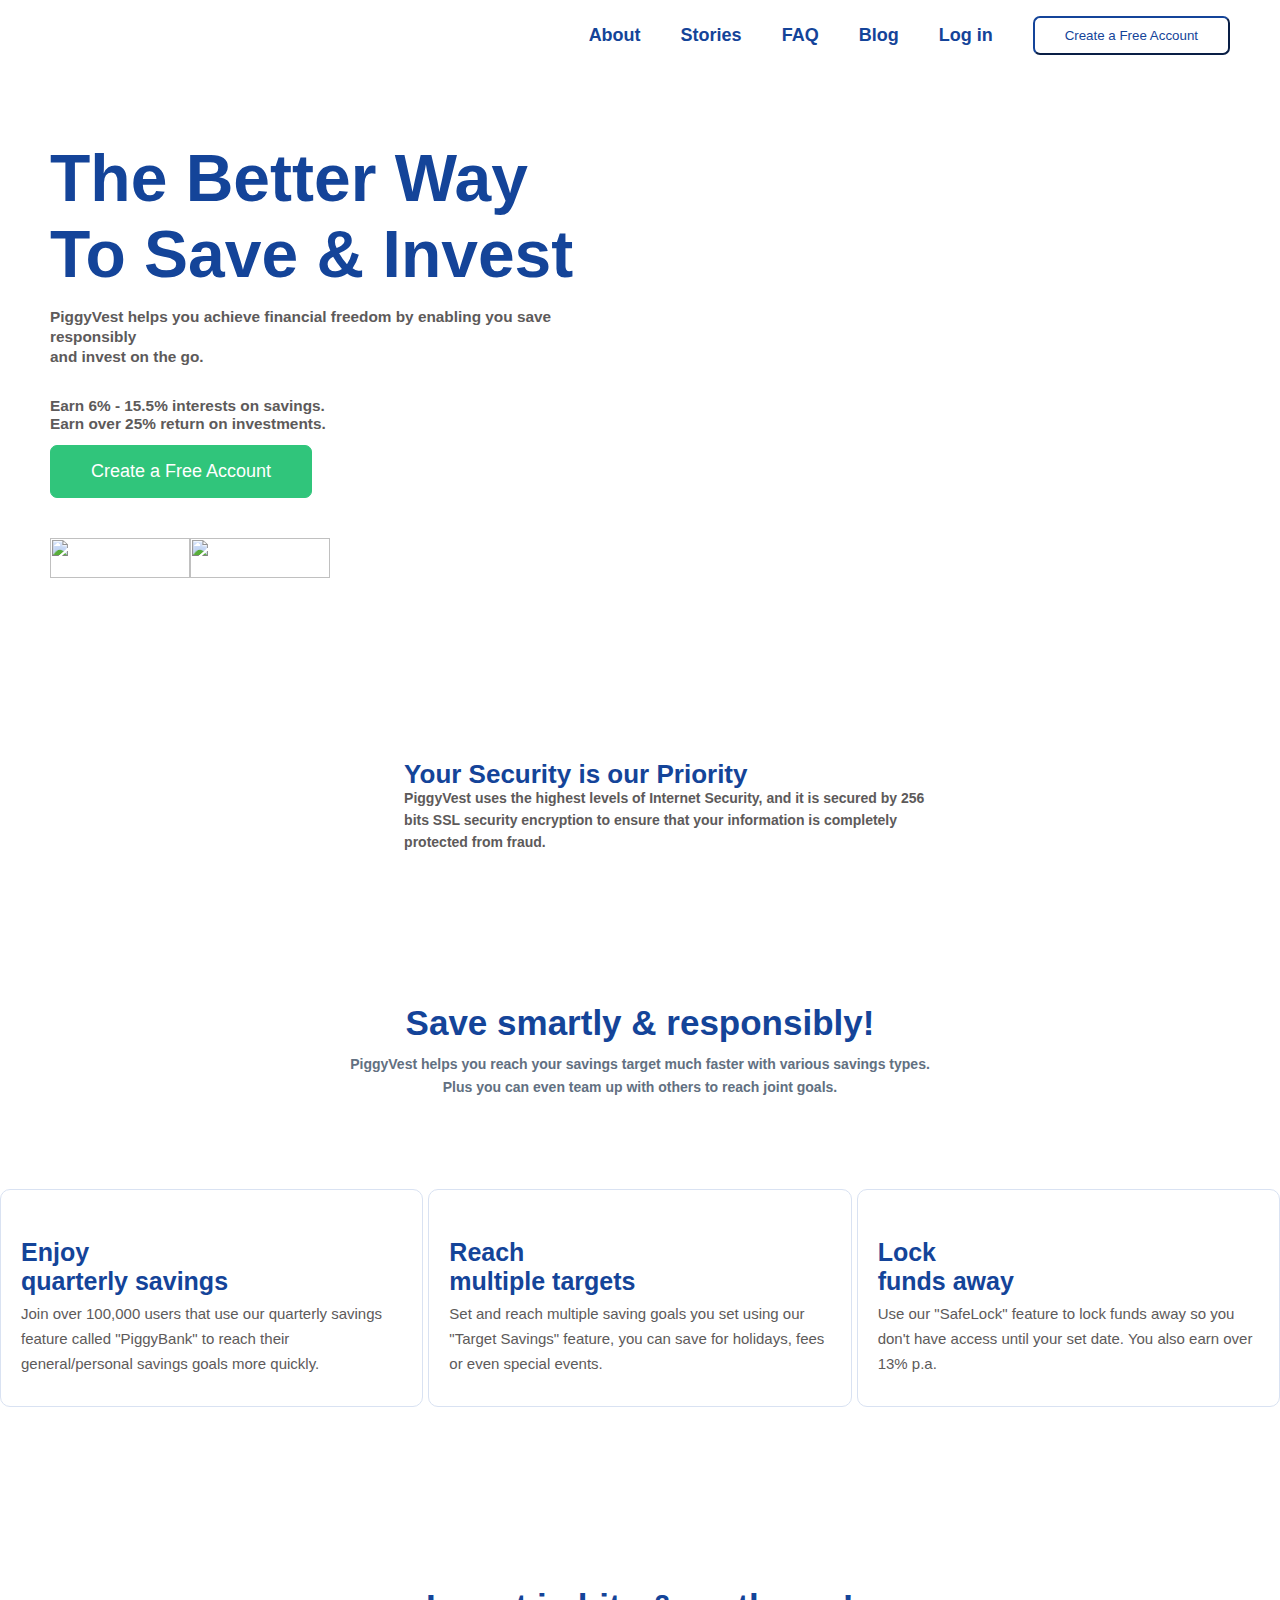
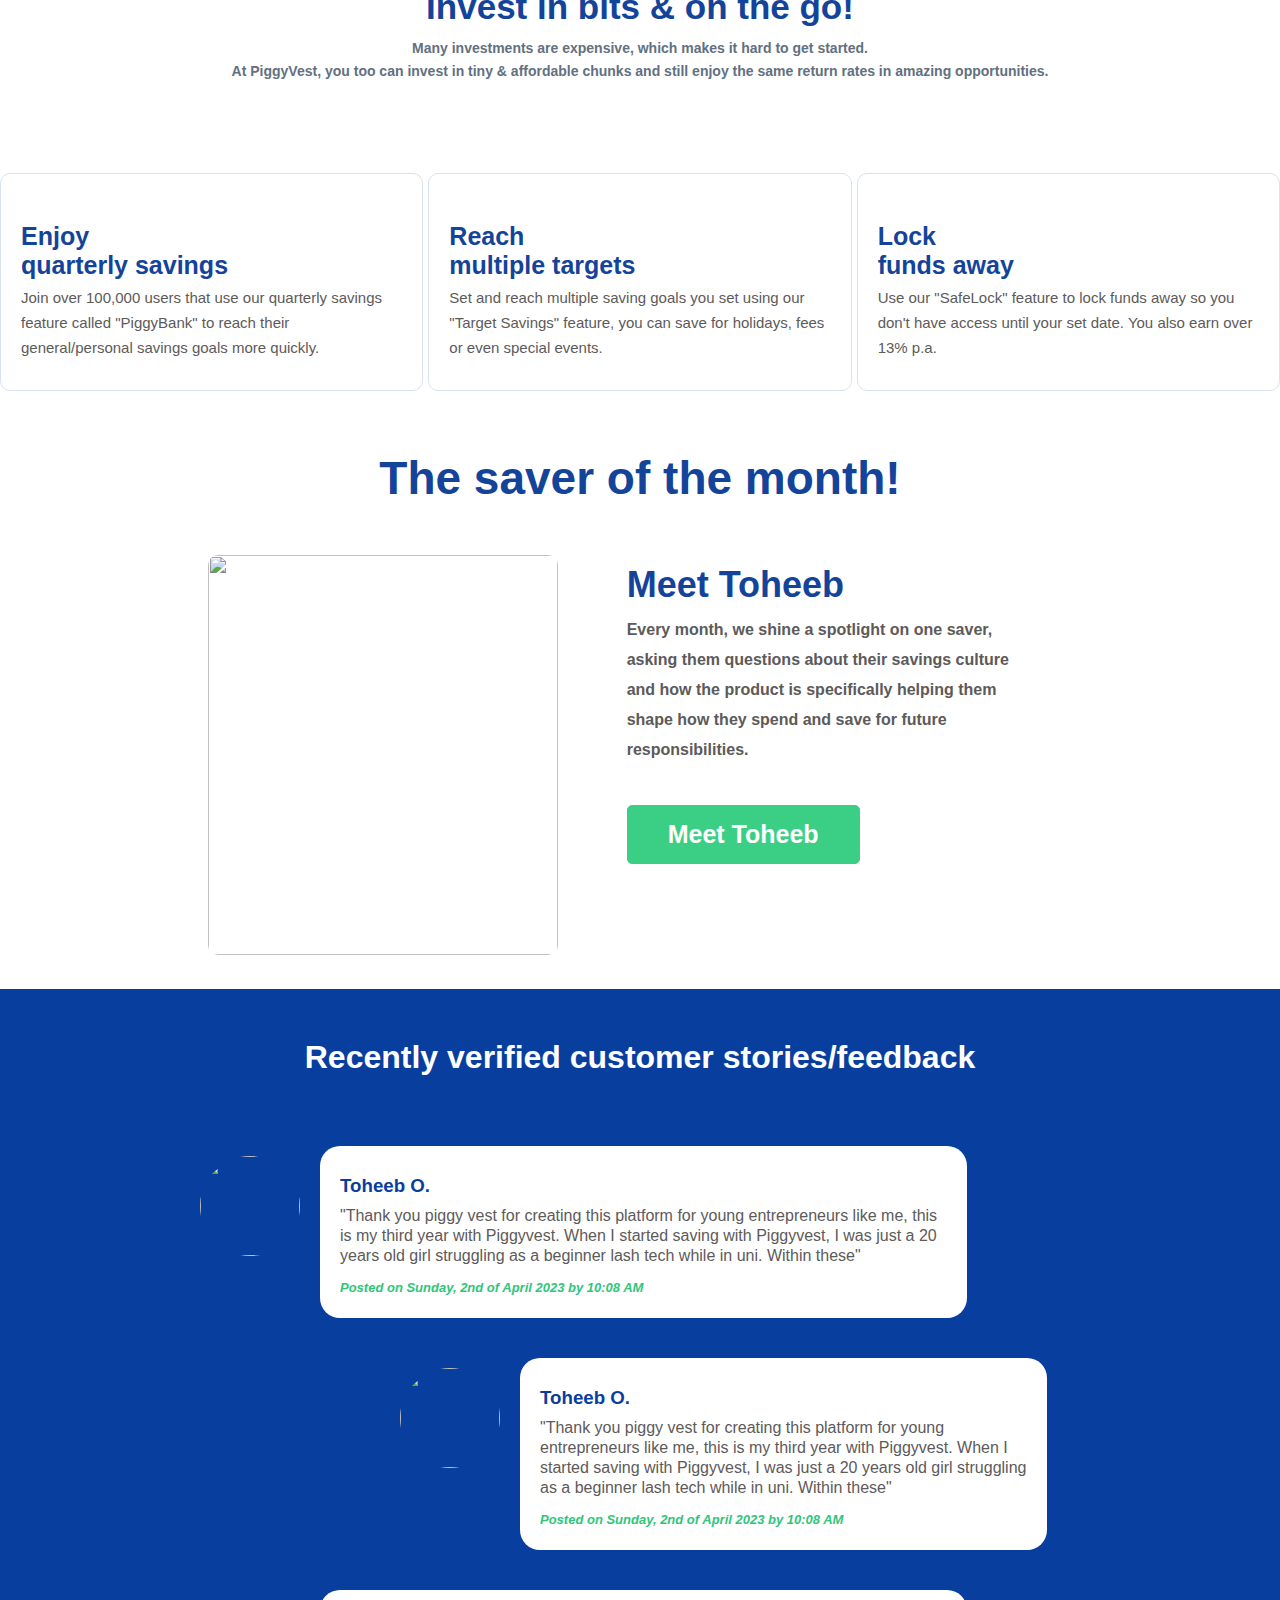
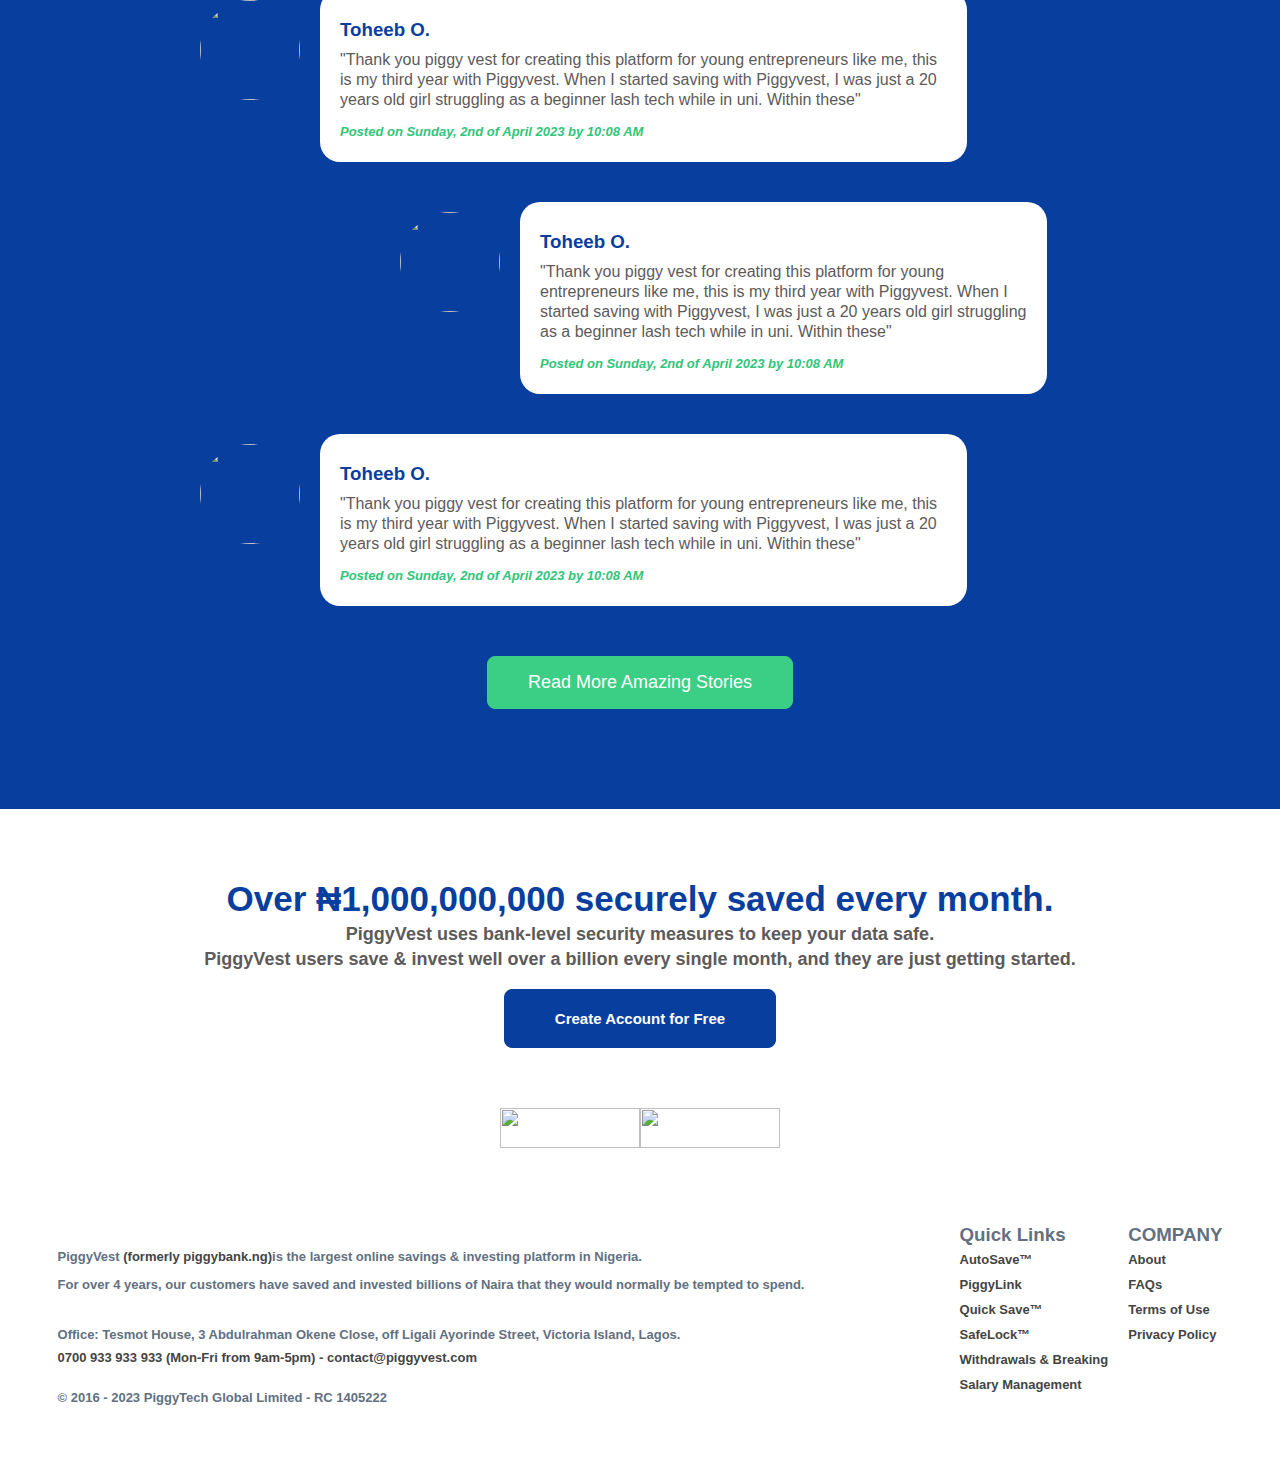
==== index.html @ dbc9cb8a "update" ====
<!DOCTYPE html>
<html lang="en">
<head>
    <meta charset="UTF-8">
    <meta http-equiv="X-UA-Compatible" content="IE=edge">
    <meta name="viewport" content="width=device-width, initial-scale=1.0">
    <link href="https://fonts.googleapis.com/css?family=Varela+Round|Muli:200,400,800|Poppins|Lato|Playfair+Display" rel="stylesheet">
    <link rel="stylesheet" href="./style.css">
    <title>piggyvest</title>
</head>
<body>
    <header>
        <nav class="nav-bar">
            <div class="logo">
            <img src="./img/piggy-png_1_.png" alt="">
        </div>
        <ul class="links">
            <li class="li"><a href="#">About</a></li>
            <li class="li"><a href="#">Stories</a></li>
            <li class="li"><a href="#">FAQ</a></li>
            <li class="li"><a href="#">Blog</a></li>
            <li class="li"><a href="login.html">Log in</a></li>
            <li class="li-b" class="li"><a href="create.html"><button class="btn">Create a Free Account</button></a></li>
            <li class="li-s"><a href="/create.html">Create a Free Account</a></li>
        </ul>
            <div class="hamburger">
                <span class="bar"></span>
                <span class="bar"></span>
                <span class="bar"></span>
            </div>
        </nav>
    </header>

<main>

    <section id="intro">
        <div class="intro-container">
            <div class="intro-content">
                <div class="title">
                    <h1>The Better Way</h1>
                    <h1>To Save & Invest</h1>
                </div>
                <div class="p1">
                    <p>PiggyVest helps you achieve financial freedom by enabling you save responsibly</p>
                    <p>and invest on the go.</p>
                </div>
                <div class="earn">
                    <p>Earn 6% - 15.5% interests on savings.</p>
                    <p>Earn over 25% return on investments.</p>
                </div>
                <button class="create">
                    Create a Free Account
                </button>
        
                <div class="downloads">
                <div class="android">
                    <a href="#"><img class="android" src="./img/iosbadge-101-image.png" alt=""></a>
                </div>
                <div class="ios">
                    <a href="#"><img class="ios" src="./img/google-play-badge.webp" alt=""></a>
                </div>
                </div>
            </div>
            <div class="intro-image">
                <img class="image" src="./img/woman-header-min3.png" alt="">
            </div>
        </div>

    </section>

    <section id="sec">
        <div class="shield">
            <div class="shield-img">
                <img class="shield-img" src="./img/security-login-400-min.png" alt="">
            </div>
            <div class="text">
                <h1>Your Security is our Priority</h1>
                <p>PiggyVest uses the highest levels of Internet Security, and it is secured by 256 bits SSL security encryption to ensure that your information is completely protected from fraud.</p>
            </div>
        </div>

        
        <div class="sec-text">
            <h1>Save smartly & responsibly!</h1>
            
            <p>PiggyVest helps you reach your savings target much faster with various savings
            types.
            <br>
            Plus you can even team up with others to reach joint goals.</p>
        </div>
    </section>

    <section id="cards">
        <div class="card-1">
        <div class="img1">
        <img class="img-1" src="./img/New-homepage-1.png" alt="">
       </div>
       <div class="ex">
        <h1>Enjoy</h1>
        <h1>quarterly savings</h1>
        <p>Join over 100,000 users that use our quarterly savings feature called "PiggyBank" to reach their general/personal savings goals more quickly.</p>
       </div>
      </div>
      
        <div class="card-1"  id="card2">
        <div class="img1">
        <img class="img-1" src="./img/New-homepage-2.png" alt="">
       </div>
       <div class="ex">
        <h1>Reach</h1>
        <h1>multiple targets</h1>
        <p>Set and reach multiple saving goals you set using our "Target Savings" feature, you can save for holidays, fees or even special events.</p>
       </div>
      </div>
        <div class="card-1">
        <div class="img1">
        <img class="img-1" src="./img/New-homepage-3.png" alt="">
       </div>
       <div class="ex">
        <h1>Lock</h1>
        <h1>funds away</h1>
        <p>Use our "SafeLock" feature to lock funds away so you don't have access until your set date. You also earn over 13% p.a.</p>
       </div>
      </div>
    </section>

    <div id="sec" class="sec">
    <div class="sec-text">
        <h1>Invest in bits & on the go!</h1>
        <!-- <br> -->
        <p>Many investments are expensive, which makes it hard to get started.
            <br>
        At PiggyVest, you too can invest in tiny & affordable chunks and still enjoy the same return rates in amazing opportunities.
        </p>
    </div>
    </div>

    <section id="cards">
        <div class="card-1">
        <div class="img1">
        <img class="img-1" src="./img/New-homepage-4.png" alt="">
       </div>
       <div class="ex">
        <h1>Enjoy</h1>
        <h1>quarterly savings</h1>
        <p>Join over 100,000 users that use our quarterly savings feature called "PiggyBank" to reach their general/personal savings goals more quickly.</p>
       </div>
      </div>
        <div class="card-1" id="card2">
        <div class="img1">
        <img class="img-1" src="./img/New-homepage-5.png" alt="">
       </div>
       <div class="ex">
        <h1>Reach</h1>
        <h1>multiple targets</h1>
        <p>Set and reach multiple saving goals you set using our "Target Savings" feature, you can save for holidays, fees or even special events.</p>
       </div>
      </div>
        <div class="card-1">
        <div class="img1">
        <img class="img-1" src="./img/New-homepage-6.png" alt="">
       </div>
       <div class="ex">
        <h1>Lock</h1>
        <h1>funds away</h1>
        <p>Use our "SafeLock" feature to lock funds away so you don't have access until your set date. You also earn over 13% p.a.</p>
       </div>
      </div>
    </section>

    <section class="saver">
        <h1>The saver of the month!</h1>

        <div class="save-flex">
        <div class="save-img">
            <img class="save" src="./img/advert 2 bw.jpg" alt="">
        </div>

        <div class="save-text">
            
            <h1 class="name">Meet Toheeb</h1>
            <p>Every month, we shine a spotlight on one saver, asking them questions about their savings culture and how the product is specifically helping them shape how they spend and save for future responsibilities.</p>
            <button class="meet" type="button">Meet Toheeb</button>
        </div>
    </div>
    </section>

    <section class="blue">
        <h1>Recently verified customer stories/feedback</h1>

        <div class="rec" id="rec1">
            <div class="s-img">
                <img class="t-img" src="./img/advert 2 bw.jpg" alt="">
            </div>
            <div class="plac">
                <h3>Toheeb O.</h3>
                <p>"Thank you piggy vest for creating this platform for young entrepreneurs like me, this is my third year with Piggyvest. When I started saving with Piggyvest, I was just a 20 years old girl struggling as a beginner lash tech while in uni. Within these"</p>
                <h6>Posted on Sunday, 2nd of April 2023 by 10:08 AM</h6>
            </div>
        </div>
        <div class="rec" id="rec2">
            <div class="s-img">
                <img class="t-img" src="./img/advert 2 bw.jpg" alt="">
            </div>
            <div class="plac">
                <h3>Toheeb O.</h3>
                <p>"Thank you piggy vest for creating this platform for young entrepreneurs like me, this is my third year with Piggyvest. When I started saving with Piggyvest, I was just a 20 years old girl struggling as a beginner lash tech while in uni. Within these"</p>
                <h6>Posted on Sunday, 2nd of April 2023 by 10:08 AM</h6>
            </div>
        </div>
        <div class="rec" id="rec3">
            <div class="s-img">
                <img class="t-img" src="./img/advert 2 bw.jpg" alt="">
            </div>
            <div class="plac">
                <h3>Toheeb O.</h3>
                <p>"Thank you piggy vest for creating this platform for young entrepreneurs like me, this is my third year with Piggyvest. When I started saving with Piggyvest, I was just a 20 years old girl struggling as a beginner lash tech while in uni. Within these"</p>
                <h6>Posted on Sunday, 2nd of April 2023 by 10:08 AM</h6>
            </div>
        </div>
        <div class="rec" id="rec4">
            <div class="s-img">
                <img class="t-img" src="./img/advert 2 bw.jpg" alt="">
            </div>
            <div class="plac">
                <h3>Toheeb O.</h3>
                <p>"Thank you piggy vest for creating this platform for young entrepreneurs like me, this is my third year with Piggyvest. When I started saving with Piggyvest, I was just a 20 years old girl struggling as a beginner lash tech while in uni. Within these"</p>
                <h6>Posted on Sunday, 2nd of April 2023 by 10:08 AM</h6>
            </div>
        </div>
        <div class="rec" id="rec5">
            <div class="s-img">
                <img class="t-img" src="./img/advert 2 bw.jpg" alt="">
            </div>
            <div class="plac">
                <h3>Toheeb O.</h3>
                <p>"Thank you piggy vest for creating this platform for young entrepreneurs like me, this is my third year with Piggyvest. When I started saving with Piggyvest, I was just a 20 years old girl struggling as a beginner lash tech while in uni. Within these"</p>
                <h6>Posted on Sunday, 2nd of April 2023 by 10:08 AM</h6>
            </div>
        </div>
        <div class="but">
        <button class="read">Read More Amazing Stories</button>
    </div>
    </section>

    <div class="und">
        <div class="headie">
            <h1>Over ₦1,000,000,000 securely saved every month.</h1>
        </div>
        <div class="p2">
            <p class="top">PiggyVest uses bank-level security measures to keep your data safe.</p>
            <p class="down">PiggyVest users save & invest well over a billion every single month, and they are just getting started.</p>
        </div>
        <button class="create2">
            Create Account for Free 
        </button>

        <div class="downloads">
        <div class="android">
            <a href="#"><img class="android" src="./img/iosbadge-101-image.png" alt=""></a>
        </div>
        <div class="ios">
            <a href="#"><img class="ios" src="./img/google-play-badge.webp" alt=""></a>
        </div>
        </div>
    </div>


    <div class="main-footer">

    <section class="footer1">
        <div class="foot-link1">
            <div class="leftie">
                <h3>COMPANY</h3>
                <li>About</li>
                <li>FAQs</li>
                <li>Terms of Use</li>
                <li>Privacy Policy</li>
            </div>
            <div class="footie-icons">
                <img src="./img/social-media-icon-FB-80-min.png" alt="">
                <img src="./img/social-media-icon-TWT-80-min.png" alt="">
                <img src="./img/social-media-icon-instagram-80-min.png" alt="">
            </div>
        </div>
        <div class="foot-link2">
            <div class="rightie">
                <h3>Quick Links</h3>
                <li>AutoSave™</li>
                <li>PiggyLink</li>
                <li>Quick Save™</li>
                <li>SafeLock™</li>
                <li>Withdrawals & Breaking</li>
                <li>Salary Management</li>
            </div>
        </div>
    </section>
    
    <section class="footer2">
        <img src="./img/piggy-png_1_.png" alt="">

        <div class="body-text">
            <p class="span">PiggyVest <span>(formerly piggybank.ng)</span>is the largest online savings & investing platform in Nigeria.</p>
            <p class="about">For over 4 years, our customers have saved and invested billions of Naira that they would normally be tempted to spend.
            </p>
            <div class="office">
                <p>Office: Tesmot House, 3 Abdulrahman Okene Close, off Ligali Ayorinde Street, Victoria Island, Lagos.</p>
                <p class="contact">0700 933 933 933 (Mon-Fri from 9am-5pm) - contact@piggyvest.com</p>
            </div>

            <p>© 2016 - 2023 PiggyTech Global Limited - RC 1405222</p>
        </div>
    </section>

    </div>
</main>



    <script src="./app.js"></script>
    <script src="./icon.js"></script>
</body>
</html>
---- style.css ----
*{
    padding: 0;
    margin: 0;
    box-sizing: border-box;
}
.nav-bar{
    position: fixed;
    width: 100%;
    min-height: 70px;
    display: flex;
    justify-content: space-between;
    align-items: center;
    padding: 0 50px;
    background-color: white;
    z-index: 1;
    /* border: 1px solid black; */
}
.logo img{
    width: 200px;
    /* margin-left: 20px; */
}
.bar{
    position: relative;
    top: 20px;
    right: 20px;
    font-size: 30px;
}
.links{
    list-style: none;
    display: flex;
    justify-content: space-between;
    align-items: center;
    gap: 40px;
}
a{
    text-decoration: none;
    color: #144499;
}

.hamburger{
    display: none;
    cursor: pointer;
}
.bar{
    display: block;
    width: 25px;
    height: 3px;
    margin: 5px auto;
    /* -webkit-transition: all 0.2s ease-in-out; */
    transition: all 0.2s ease-in-out;
    background-color: #144499;
}
.bar.active{
    background-color: white;
}
.li-s{
    display: none;
}
.btn{
    padding: 10px 30px;
    background-color: white;
    color: #144499;
    border-radius: 7px;
    border-color: #144499;
}
.btn:hover{
    background-color: #144499;
    color: white;
    transition: 0.5s ease-in;
    cursor: pointer;
}
html{
    position: absolute;
    padding: 0;
    margin: 0;
    /* white-space: normal; */
    /* width: fit-content; */
    /* overflow-x: hidden; */
}
body{

    /* font-family: 'poppins',sans-serif; */
    font-family: 'CircularStd', sans-serif;
} 

.intro-container{
    display: grid;
    grid-template-columns: repeat(2, 1fr);
    padding: 0 20px;
}
.intro-container .intro-content{
    /* border: 1px solid red; */
    display: flex;
    justify-content: center;
    flex-direction: column;
    /* align-items: center; */
    padding: 0px 30px;

}
.intro-content .create{
    align-self: flex-start;
}
.downloads{
    align-self: flex-start;
}
.intro-image{
    display: none;
}
main{
    position: relative;
    top: 40px;
    /* border: 1px solid #144499 ; */
    padding-top: 100px;
    /* width: 100%; */
}
#under{
    text-align: center;
    position: relative;
}
.left{
    position: sticky;
    top: 300px;
    border: 1px solid red;
}
.title{
    font-size: 1.3rem;
    color: #144499;
    font-weight: bold;
    /* line-height: 50px; */
}
.p1{
    font-size: 14px;
    color: #5d5a5a;
    font-weight: 600;
    margin-top: 15px;
    line-height: 20px !important;
}
.earn{
    margin-top: 30px;
    color: #5d5a5a;
    font-weight: 550;
    font-size: 13px;
}
.intro-container .create{
    margin-top: 12px;
    padding: 15px 40px;
    background-color: #30c57b;
    border: 1px solid #30c57b;
    color: white;
    font-size: 18px;
    border-radius: 7px;
    cursor: pointer;
}
.intro-container .create:hover{
    cursor: pointer;
    background-color: white;
    color: #144499;
    border-color: #144499;
    transition: 0.5s ease-in;
}
.downloads{
    display: flex;
    justify-content: center;
    margin-top: 40px;
}
.android .android{
   height: 40px;
   width: 140px;
}
.ios .ios{
    height: 40px;
    width: 140px;
}
.shield-img{
    width: 100px;
}
.shield{
    display: flex;
    padding: 120px 30px;
    justify-content: space-between;
    gap: 18px;
}
.img{
    display: none;
    visibility: hidden;
}
#sec{
   text-align: center; 
   align-items: center;
   margin-bottom: 30px;
}
.text h1{
    color: #144499;
    font-size: 20px;
    font-weight: bold;
    text-align: left;
}
.text p{
    /* font-size: 15px; */
    /* font-weight: 530; */
    text-align: left;
    color: #5d5a5a;
    /* font-weight: 50; */
    font-size: 12px;
    line-height: 22px;
}
.sec-text p{
    padding: 0 20px;
    line-height: 23px;
    font-size: 12px;
    font-weight: bolder;
    color:#627081;
}
.sec-text h1{
    color: #144499;
}
#cards{
    width: auto;
    height: auto;
    padding: 50px 0;
    display: grid;
    grid-template-columns: repeat(1, 1fr);
    align-items: center;
    /* margin-left: -10px; */
}
.card-1{
    border: 1px solid #d9e2f2;
    border-radius: 10px;
    padding: 30px 20px;
    margin: 10px 0;
}
.img-1{
    width: 400px;
}
.ex h1{
    color: #144499;
    font-size: 25px;
    font-weight: bold;
}
.ex p{
    padding-top: 5px;
    color: #5d5a5a;
    /* font-weight: 600; */
    font-size: 15px;
    /* font-weight: bold; */
    line-height: 25px;
}
.sec{
    padding: 0 20px;
}
.saver{
    text-align: center;
    margin-bottom: 30px;
}
.save-img{
    display: none;
}
.saver h1{
    color: #144499;
    margin-bottom: 50px;
}
.saver .name{
    margin-bottom: 0;
}
.saver p{
    padding: 0 30px;
    color: #5d5a5a;
    font-weight: bold;
}
.saver .meet{
    padding: 14px 40px;
    font-size: 15px;
    font-weight: bold;
    color: white;
    background-color: #3acf85;
    border: 1px solid #3acf85;
    margin-top: 10px;
    border-radius: 5px;
}
.meet:hover{
    cursor: pointer;
    background-color: white;
    color: #144499;
    border: 1px solid #144499;
    transition: 0.5s ease-in;
}
.blue{
    background-color: #083E9E;
    padding-bottom: 50px;
    /* width: 100%; */
}
.blue h1{
    color: white;
    padding: 50px 0;
    text-align: center;
    font-size: 23px;
    font-weight: bolder;
}
.rec{
    display: flex;
    padding: 0 35px;
    gap: 20px;

}
.t-img{
    width: 50px;
    height: 50px;
    border-radius: 50%;
    position: relative;
    top: 30px;
}
.plac{
    background-color: white;
    padding: 20px 20px;
    border-radius: 20px;
    line-height: 20px;
    margin: 20px 0;
}
.plac h3{
    color: #083E9E;
    padding: 10px 0;
}
.plac p{
    margin-bottom: 12px;
    color: #5d5a5a;
}
.plac h6{
    color: #30c57b;
    font-style: italic;
    font-size: 13px;
}
.read{
    padding: 15px 40px;
    background-color: #3acf85;
    color: white;
    font-size: 18px;
    border-radius: 8px;
    border: 1px solid #3acf85;
}
.read:hover{
    cursor: pointer;
    background-color: white;
    color: #144499;
    border: 1px solid #144499;
    transition: 0.5s ease-in;
}
.but{
    text-align: center;
    margin: 30px 0;
    margin-bottom: 50px;
}
.und{
    text-align: center;
    padding: 70px 10px;
}
.und h1{
    font-size: 23px;
    color: #083E9E;
}
.und .p2{
    color: #5d5a5a;
    line-height: 20px;
}
.und .top{
    padding: 5px 14px;
    font-size: 14px;
    font-weight: bolder;
}
.und .down{
    /* font-weight: 500; */
    font-weight: bold;
}
.create2{
    margin: 20px 0;
    padding: 20px 50px;
    background-color: #083E9E;
    color: white;
    border: 1px solid #083E9E;
    border-radius: 8px;
    font-size: 15px;
    font-weight: bolder;
}
.create2:hover{
    background-color: #0f3880;
    cursor: pointer;
}
.footer1{
    display: flex;
    justify-content: space-evenly;
    text-align: center;
    margin-bottom: 30px;
}
.footer1{
    list-style: none;
    color: #444;
    line-height: 25px;
}
.footer1 h3{
    color: #627081;
}
.footer1 li{
    font-size: 12px;
    font-weight: bold;
}
.footer1 li:hover{
    cursor: pointer;
    color: #083E9E;
}
.foot-link1 img{
    width: 30px;
    margin-top: 10px;
    margin-right: 20px;
    justify-content: space-between;
}
.footer2{
    text-align: center;
    padding: 10px 40px;
    color: #627081;
    font-size: 12px;
    font-weight: bold;
    padding-bottom: 60px;
}
.footer2 img{
    width: 140px;
    align-self: center;
}
.footer2 .span{
    line-height: 20px;
    margin-bottom: 8px;
}
.span span{
    color: #444;
}
.about{
    padding-bottom: 30px;
    line-height: 20px;
}
.office{
    line-height: 20px;
}
.contact{
    line-height: 25px;
    color: #444;
    padding-bottom: 20px;
}



@media screen and (min-width: 769px){
    #cards{
        /* width: 50px; */
        /* border: 1px solid black; */
        /* width: fit-content; */
        display: grid;
        grid-template-columns: repeat(3, 1fr);
        /* padding: 0 50px; */
        /* margin-left: -8px; */
        /* padding-left: 100px;
        padding-right: 100px; */
        /* padding: 0 100px; */
        grid-gap: 5px;
    }
    #under{
        display: flex;
        padding-top: -100px;
        /* justify-content: space-between; */
    }
    .intro-image{
        display: block;
        /* margin-left: -1500px; */
        /* margin-top: -40px; */
        /* border: 1px solid green; */
        /* margin-left: -500px; */
        /* padding-left: -50px; */
        /* padding-right: 40px; */
        /* flex-grow: 1; */
        /* width: 100%; */
        /* width: 500px; */
    }
    .left{
        text-align: start;
        padding-left: 50px;
        width: 100%;
        padding-top: 50px;
        margin-right: -300px;
        /* line-height: 0; */
        /* margin-right: 300px; */
    }
    .title{
        font-size: 33px;
        /* line-height: 52px; */
        /* letter-spacing: -2px; */
    }
    .p1{
        font-size: .960rem;
        font-weight: bold;
        /* line-height: -200px; */
    }
    .earn{
        font-size: .960rem;
        font-weight: bold;
    }
    .links{
        font-size: large;
        font-weight: bold;
    }
    .links a:hover{
        color: #30c57b;
        transition: .1s ease-in;
    }
    .li-b{
        font-size: large;
        font-weight: bold;
    }
    .shield{
        padding: 0 340px;
        padding-top: 60px;
        padding-bottom: 150px;
   }
   .shield .text{
        line-height: 25px;
   }
   .text h1{
        font-size: 26px;
   }
   .shield p{
        font-weight: bold;
        font-size: 14px;
   }
    .shield-img{
        margin-top: -5px;
    }
    .sec-text p{
        font-size: 14px;
        margin-top: 10px;
    }
    .sec-text h1{
        font-size: 35px;
    }
    #sec{
        padding-top: 120px;
    }
    .save-flex{
        display: flex;
        /* gap: 10px; */
        padding: 0 100px;
        /* margin-left: 230px; */
        justify-content: space-evenly;
    }
    .save-img{
        display: block;
        width: 50%;
        /* -webkit-animation: slide-bottom 4s ease-in-out 0.2s infinite alternate-reverse both; */
        animation: slide-bottom 3s ease-in-out 0.2s infinite alternate-reverse both;
    }
    .save{
        width: 350px;
        height: 400px;
        border-radius: 10px;
    }
    .save-text{
        width: 50%;
        margin-left: -40px;
        text-align: left;
    }
    .saver .name{
        font-size: 36px;
        line-height: 60px;
    }
    .saver h1{
        font-size: 46px;
    }
    .saver p{
        padding: 0;
        padding-right: 150px;
        line-height: 30px;
    }
    .saver .meet{
        margin-top: 40px;
        font-size: 25px;
    }
    .blue h1{
        font-size: 32px;
    }
    .t-img{
        width: 100px;
        height: 100px;
    }
    .plac{
        width: 60%;
    }
    .rec{
        padding-left: 1px;
        padding-right: 1px;
    }
    #rec1{
        padding-left: 200px;
    }
    #rec2{
        padding-left: 400px;
    }
    #rec3{
        padding-left: 200px;
    }
    #rec4{
        padding-left: 400px;
    }
    #rec5{
        padding-left: 200px;
    }
    .headie h1{
        font-size: 35px;
    }
    .p2 .top{
        font-size: 18px;
    }
    .p2 .down{
        font-size: 18px;
    }
    .main-footer{
        display: flex;
        flex-direction: row-reverse;
        justify-content: space-around;
    }
    .footer1{
        flex-direction: row-reverse;
        text-align: left;
        gap: 20px;
        padding-left: -10px;
    }
    .footer2{
        text-align: left;
        padding-left: 0;
        font-size: 13px;
    }
    .rightie li{
        font-size: 13px;
    }
    .leftie li{
        font-size: 13px;
    }
    /* ----------------------------------------------
 * Generated by Animista on 2023-4-11 12:51:22
 * Licensed under FreeBSD License.
 * See http://animista.net/license for more info. 
 * w: http://animista.net, t: @cssanimista
 * ---------------------------------------------- */

@keyframes slide-bottom{0%{transform:translateY(-30px)}100%{transform:translateY(30px)}}
}


@media(max-width: 768px){
    .nav-bar{
        padding: 0 20px;
        width: 100%;
    }
    .intro-container{
        display: grid;
        grid-template-columns: repeat(1, 1fr);
        text-align: center;
        display: flex;
        justify-content: center;
        align-items: center;
        padding: 0;
    }
    .intro-content .create{
        display: flex;
        justify-content: center;
        align-self: center;
    }
    .downloads{
        display: flex;
        justify-content: center;
        align-self: center;
    }
    .intro-content .p1{
        font-size: 13px;
        font-weight: bold;
    }
.hamburger{
    display: block;
    position: absolute;
    margin-top: -30px;
    top: 30px;
    right: -5px;
}
.hamburger.active .bar:nth-child(2){
    opacity: 0;
}
.hamburger.active .bar:nth-child(1){
    transform: translateY(8px) rotate(45deg);
    background-color: white;
}
.hamburger.active .bar:nth-child(3){
    background-color: white;
    transform: translateY(-8px) rotate(-45deg);
}

.links{
    position: fixed;
    color: black;
    /* margin-left: -40px; */
    top: 0px;
    right: -100%;
    gap: 0;
    flex-direction: column;
    align-items: flex-start;
    background-color: #144499;
    width: 100%;
    height: 100%;
    justify-content: start;
    opacity: .9;
    transition: 0.4s;
}
a{
    color: white;
    font-size: 20px;
}
.li{    
    margin: 10px 0;
    margin-left: 30px;
    margin-top: 40px;
}
.links.active{
    right: 0;
}
.li-b{
    display: none;
}
.li-s{
    display: block;
    padding-top: 25px;
    padding-left: 25px;
}
.blue{
    width: 100%;
}
.blue h1{
    font-size: 20px;
}

}
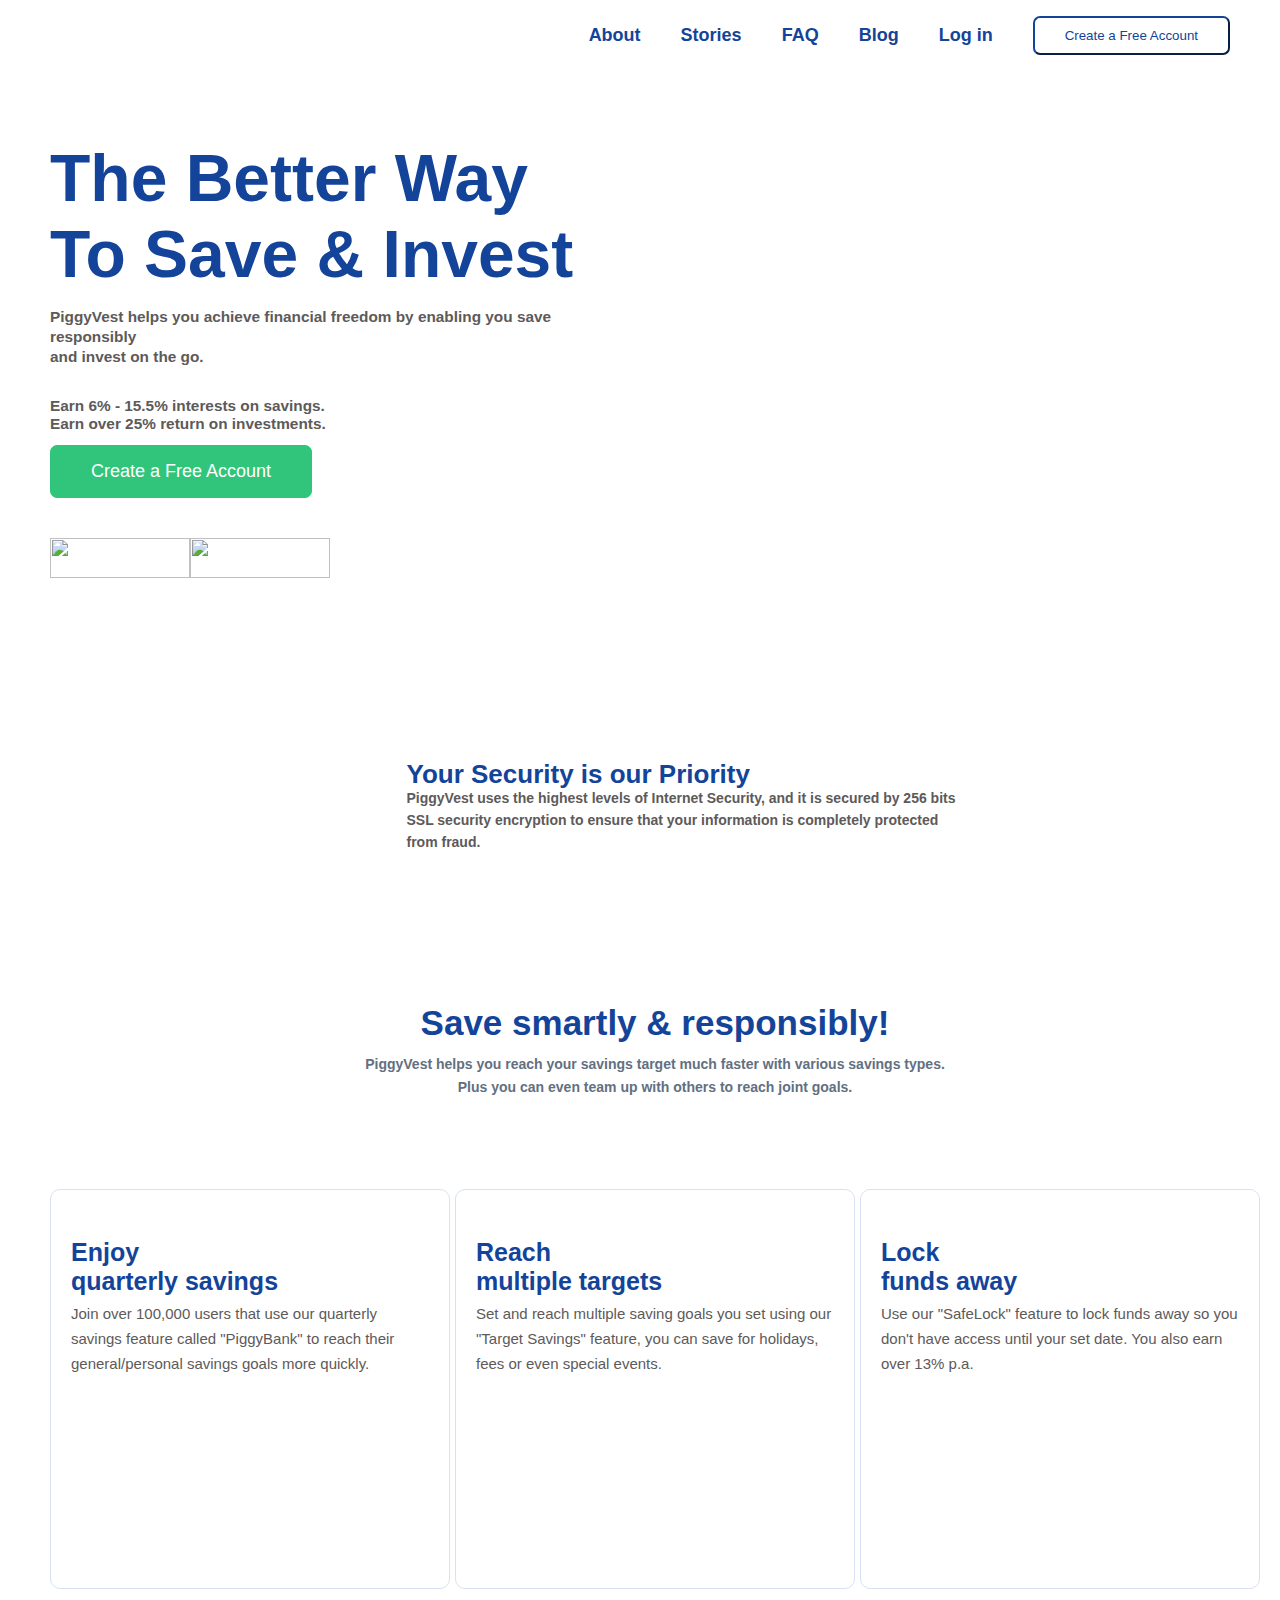
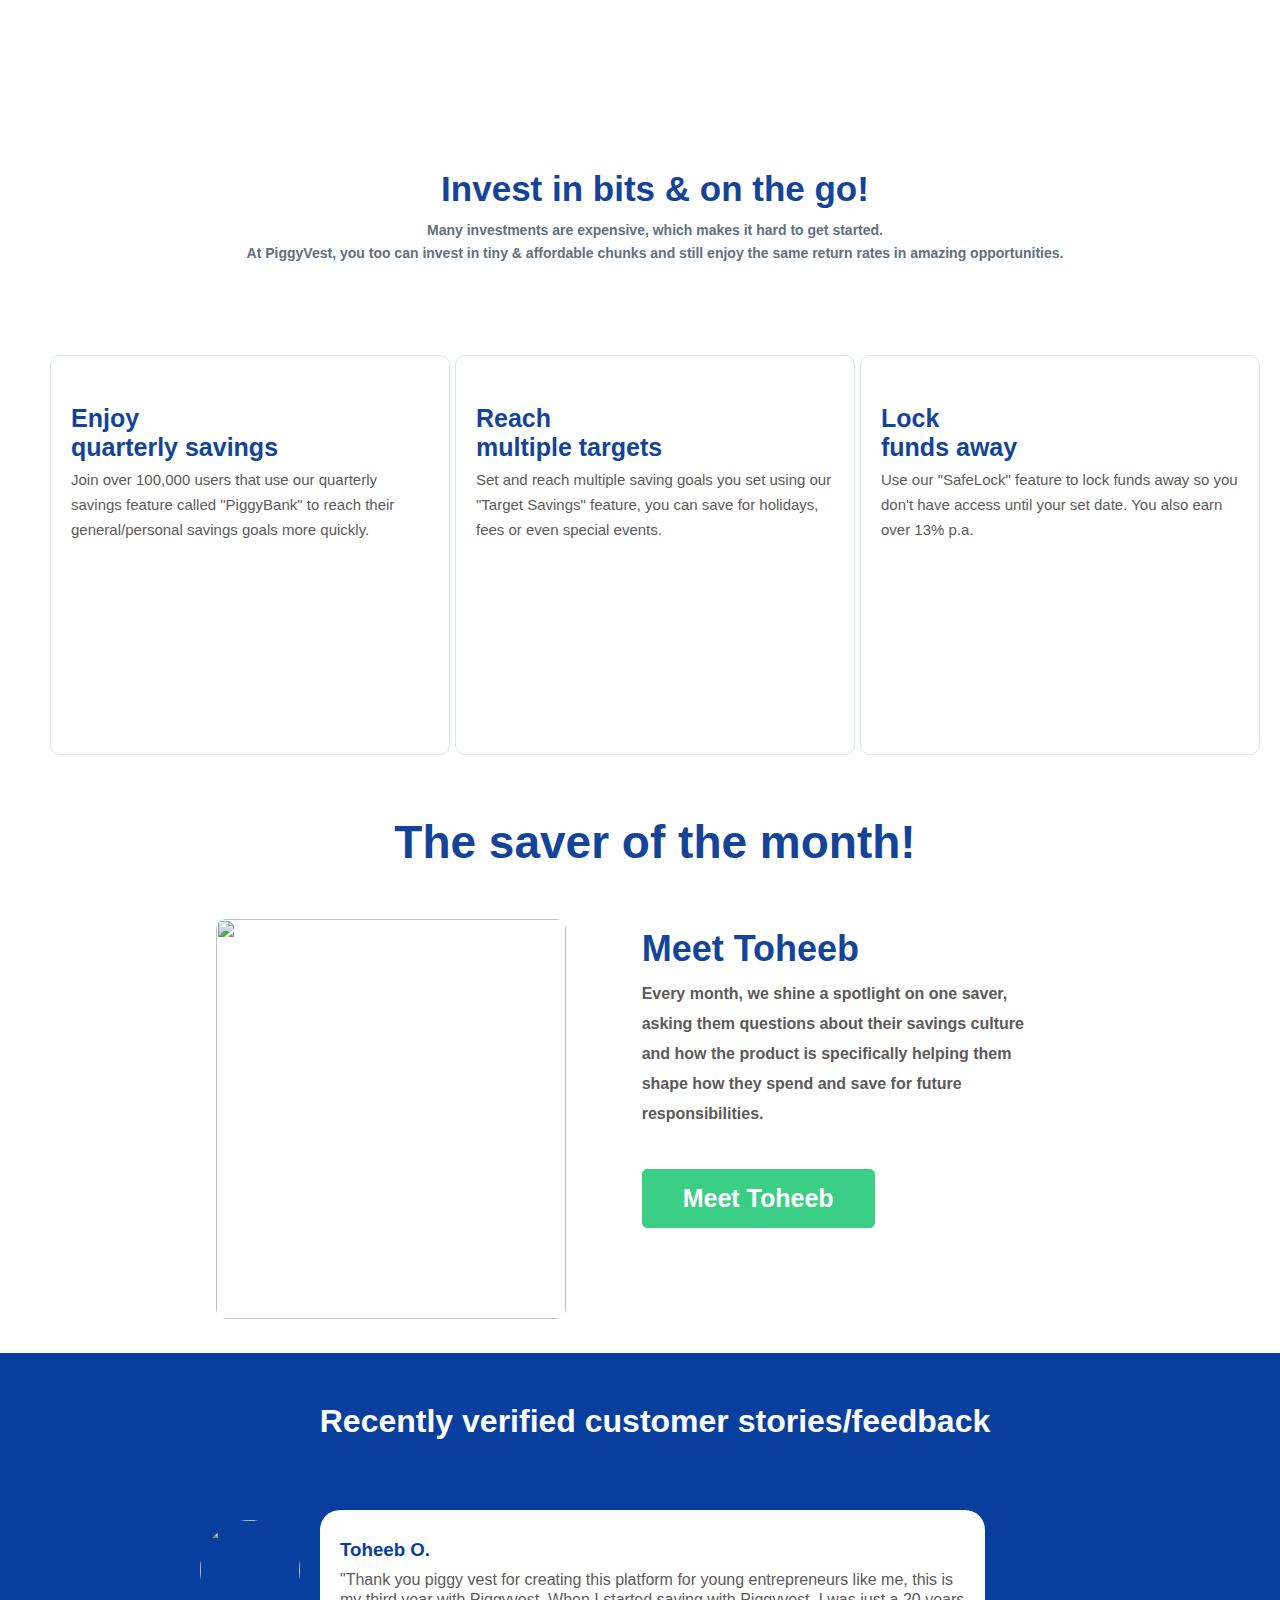
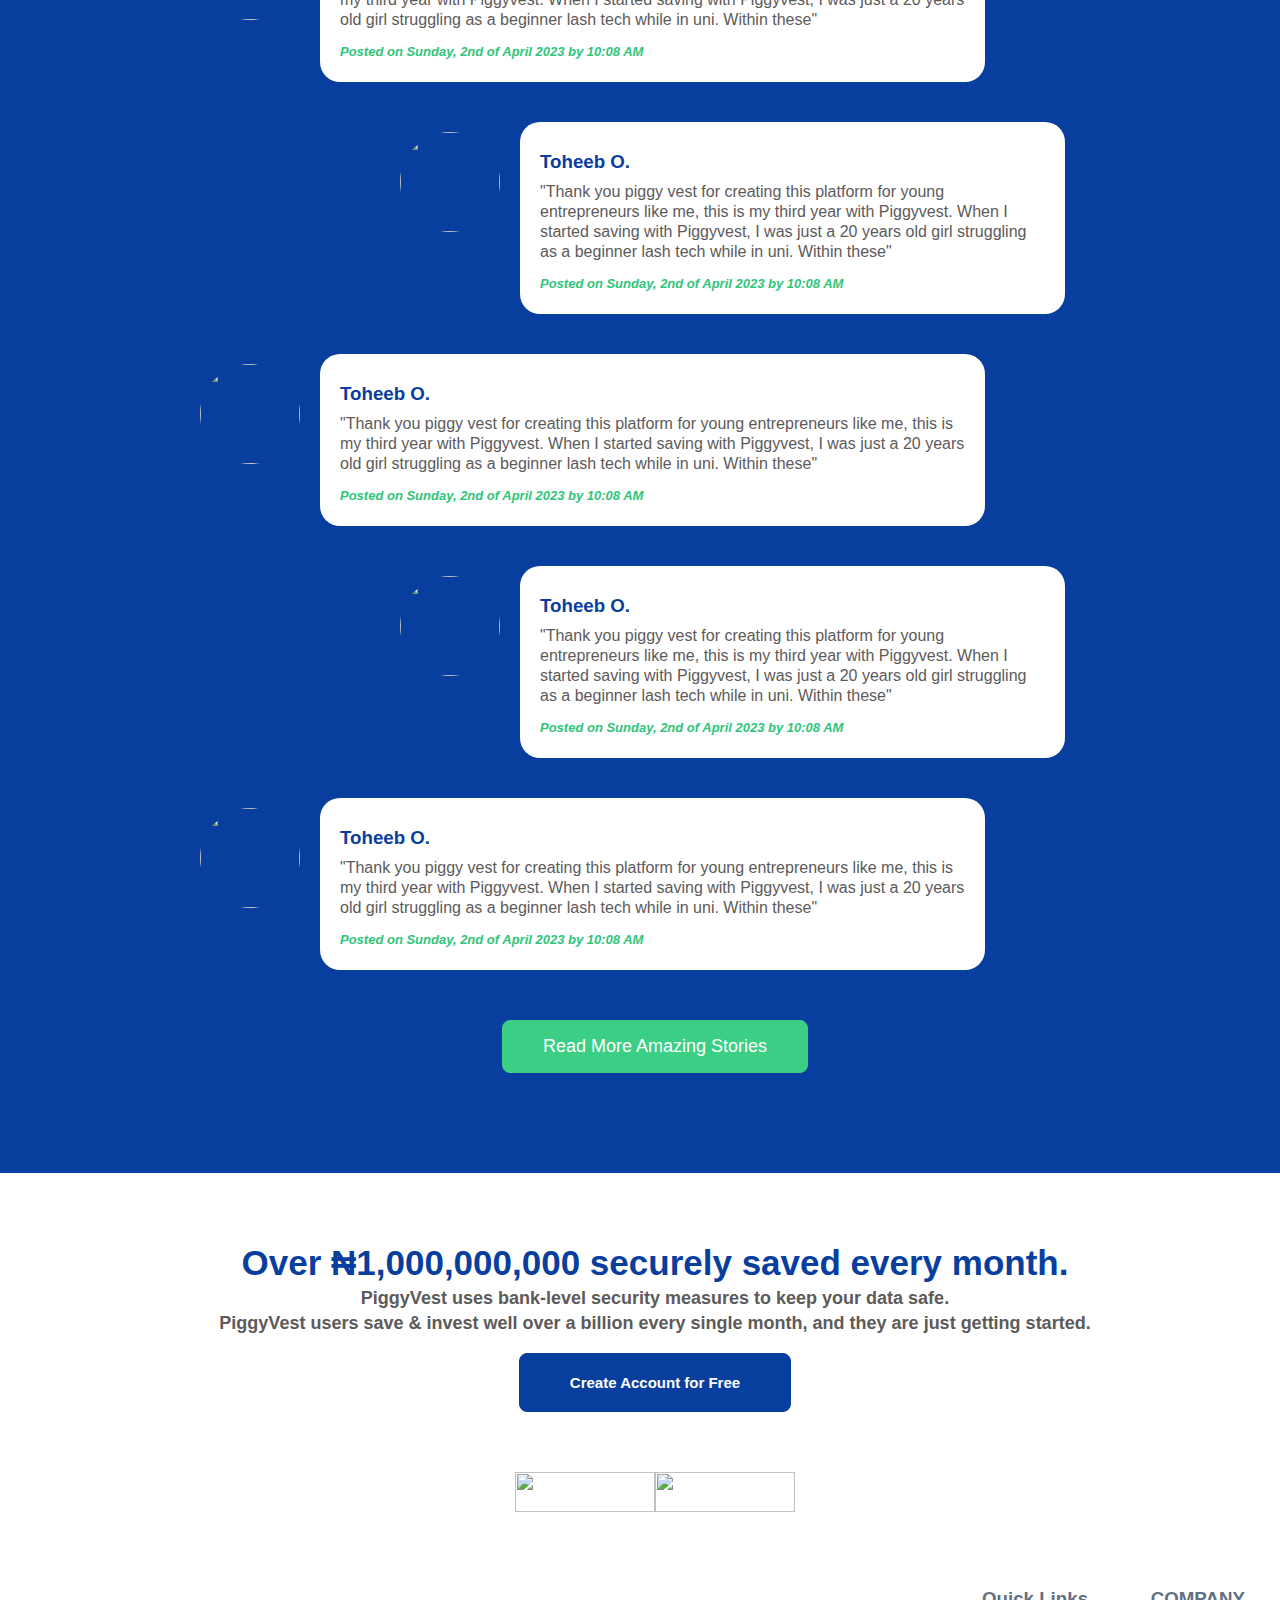
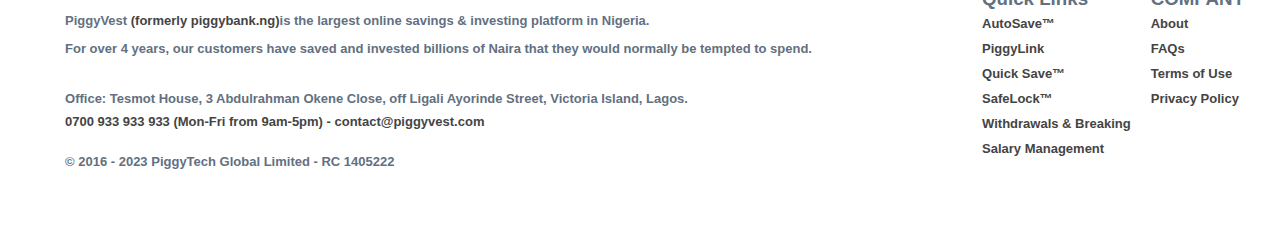
==== commit 94d8a99e: "update" ====
--- a/index.html
+++ b/index.html
@@ -316,7 +316,6 @@
 </main>
 
 
-
     <script src="./app.js"></script>
     <script src="./icon.js"></script>
 </body>
--- a/style.css
+++ b/style.css
@@ -216,12 +216,13 @@
     color: #144499;
 }
 #cards{
-    width: auto;
-    height: auto;
-    padding: 50px 0;
+    /* width: auto; */
+    /* height: auto; */
+    padding: 50px 50px;
     display: grid;
     grid-template-columns: repeat(1, 1fr);
     align-items: center;
+    /* place-items: center; */
     /* margin-left: -10px; */
 }
 .card-1{
@@ -229,9 +230,11 @@
     border-radius: 10px;
     padding: 30px 20px;
     margin: 10px 0;
+    width: 400px;
+    height: 400px;
 }
 .img-1{
-    width: 400px;
+    width: 300px;
 }
 .ex h1{
     color: #144499;
@@ -255,6 +258,7 @@
 }
 .save-img{
     display: none;
+    object-fit: cover;
 }
 .saver h1{
     color: #144499;
@@ -278,6 +282,9 @@
     margin-top: 10px;
     border-radius: 5px;
 }
+.save-img{
+    object-fit: cover;
+}
 .meet:hover{
     cursor: pointer;
     background-color: white;
@@ -454,6 +461,7 @@
         /* width: fit-content; */
         display: grid;
         grid-template-columns: repeat(3, 1fr);
+        /* place-items: center; */
         /* padding: 0 50px; */
         /* margin-left: -8px; */
         /* padding-left: 100px;
@@ -654,7 +662,7 @@
 @media(max-width: 768px){
     .nav-bar{
         padding: 0 20px;
-        width: 100%;
+        /* width: 80%; */
     }
     .intro-container{
         display: grid;
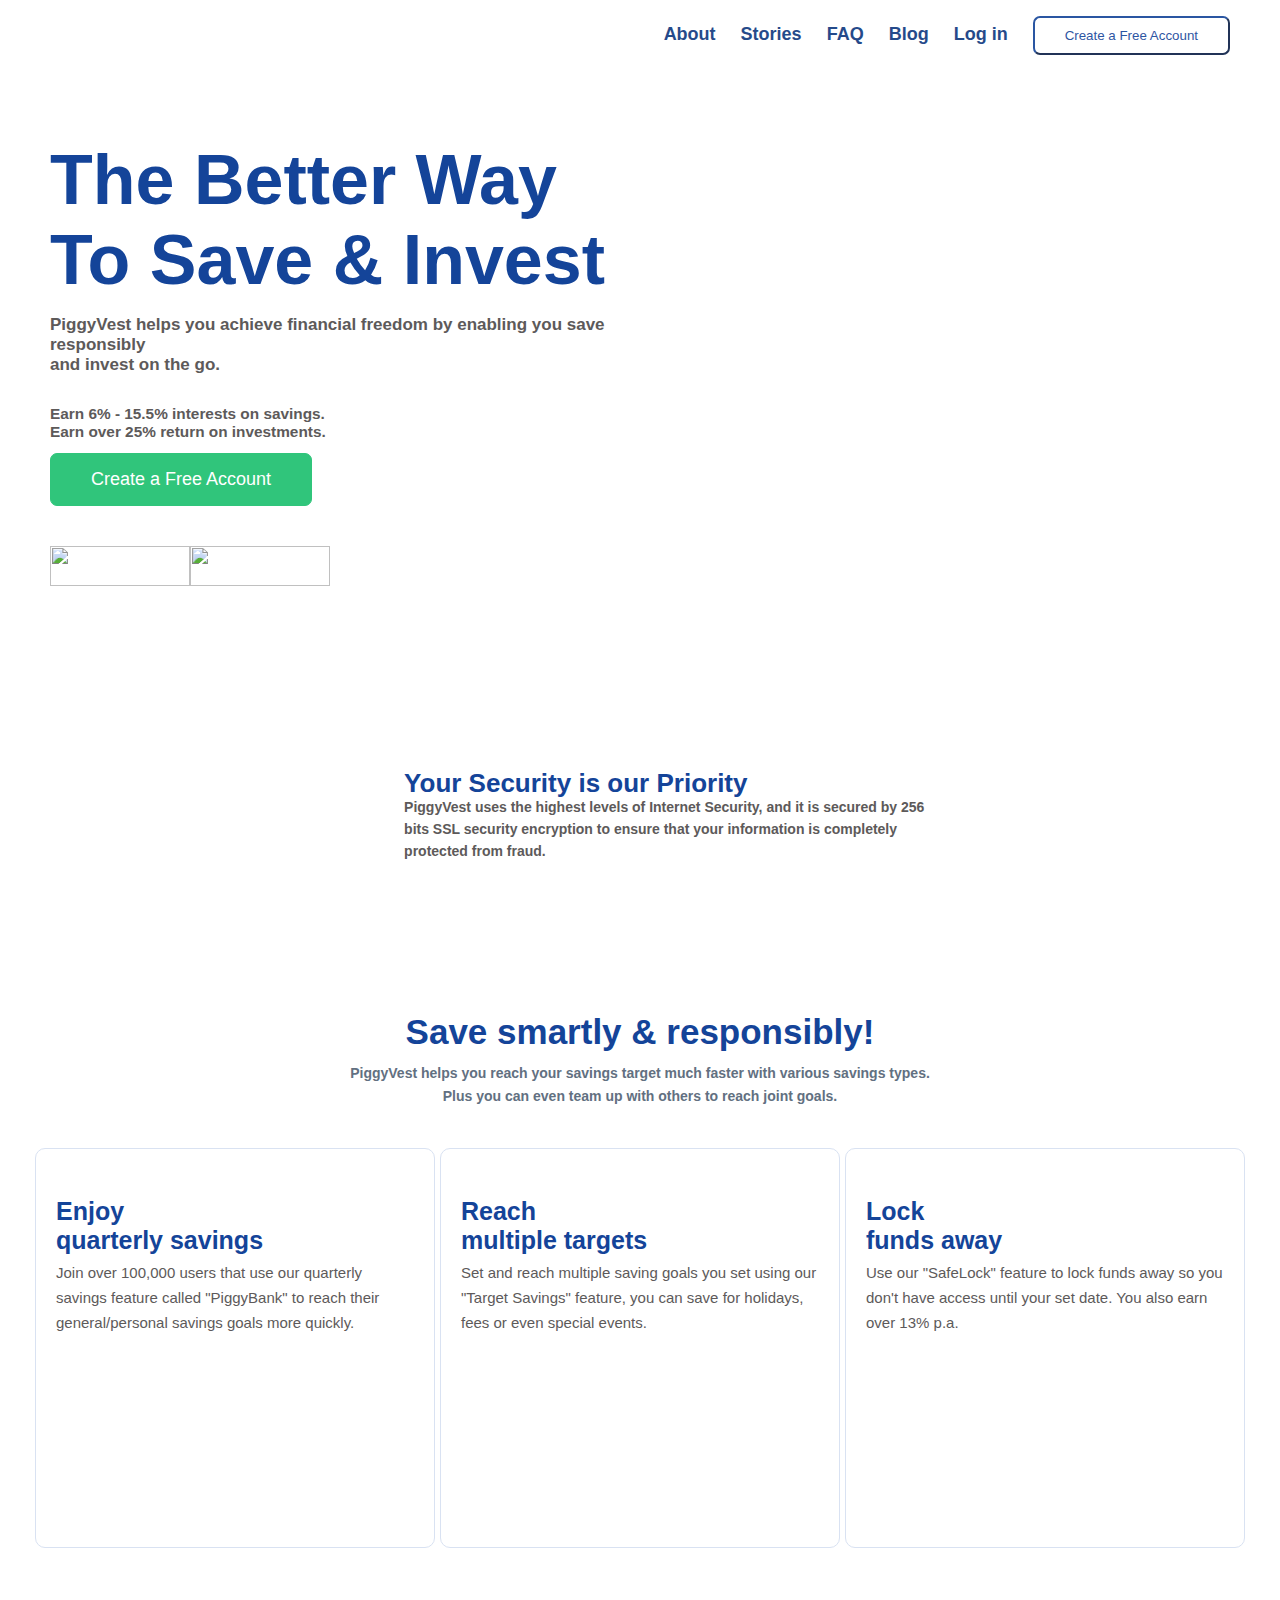
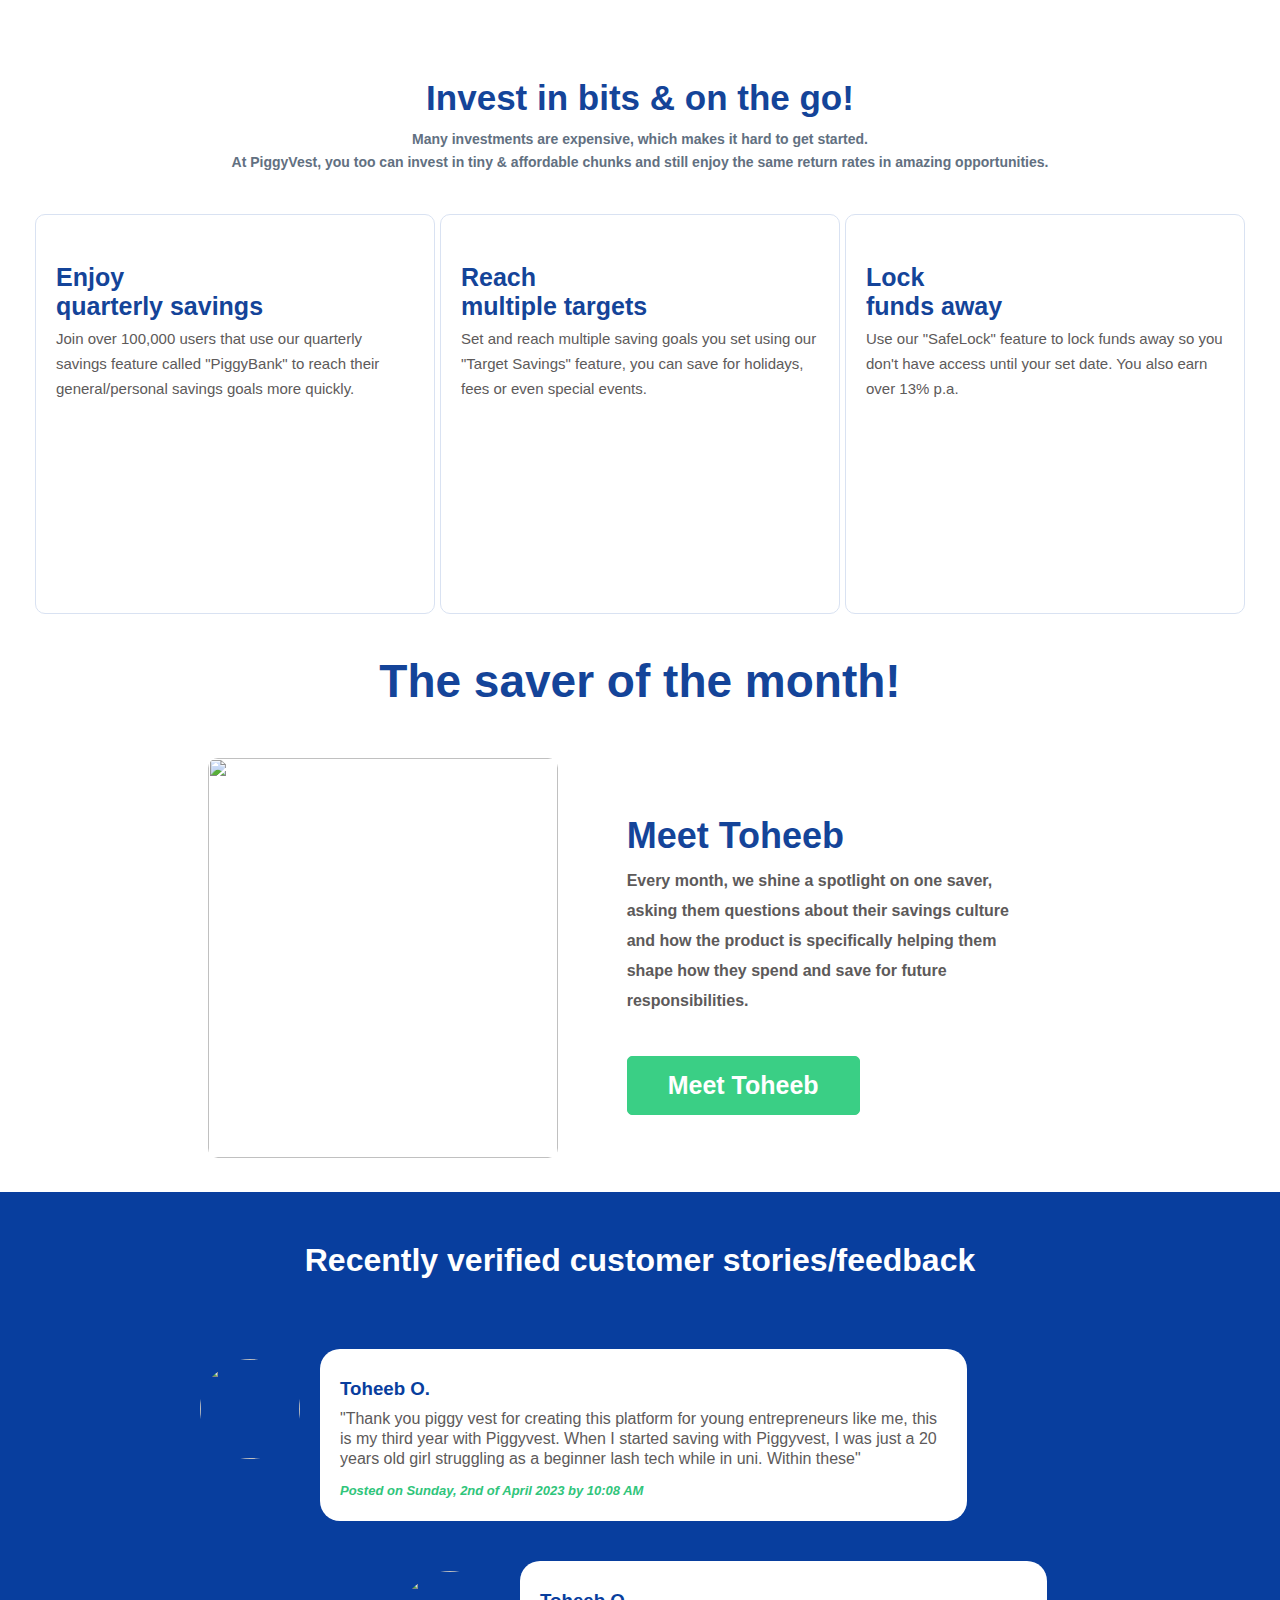
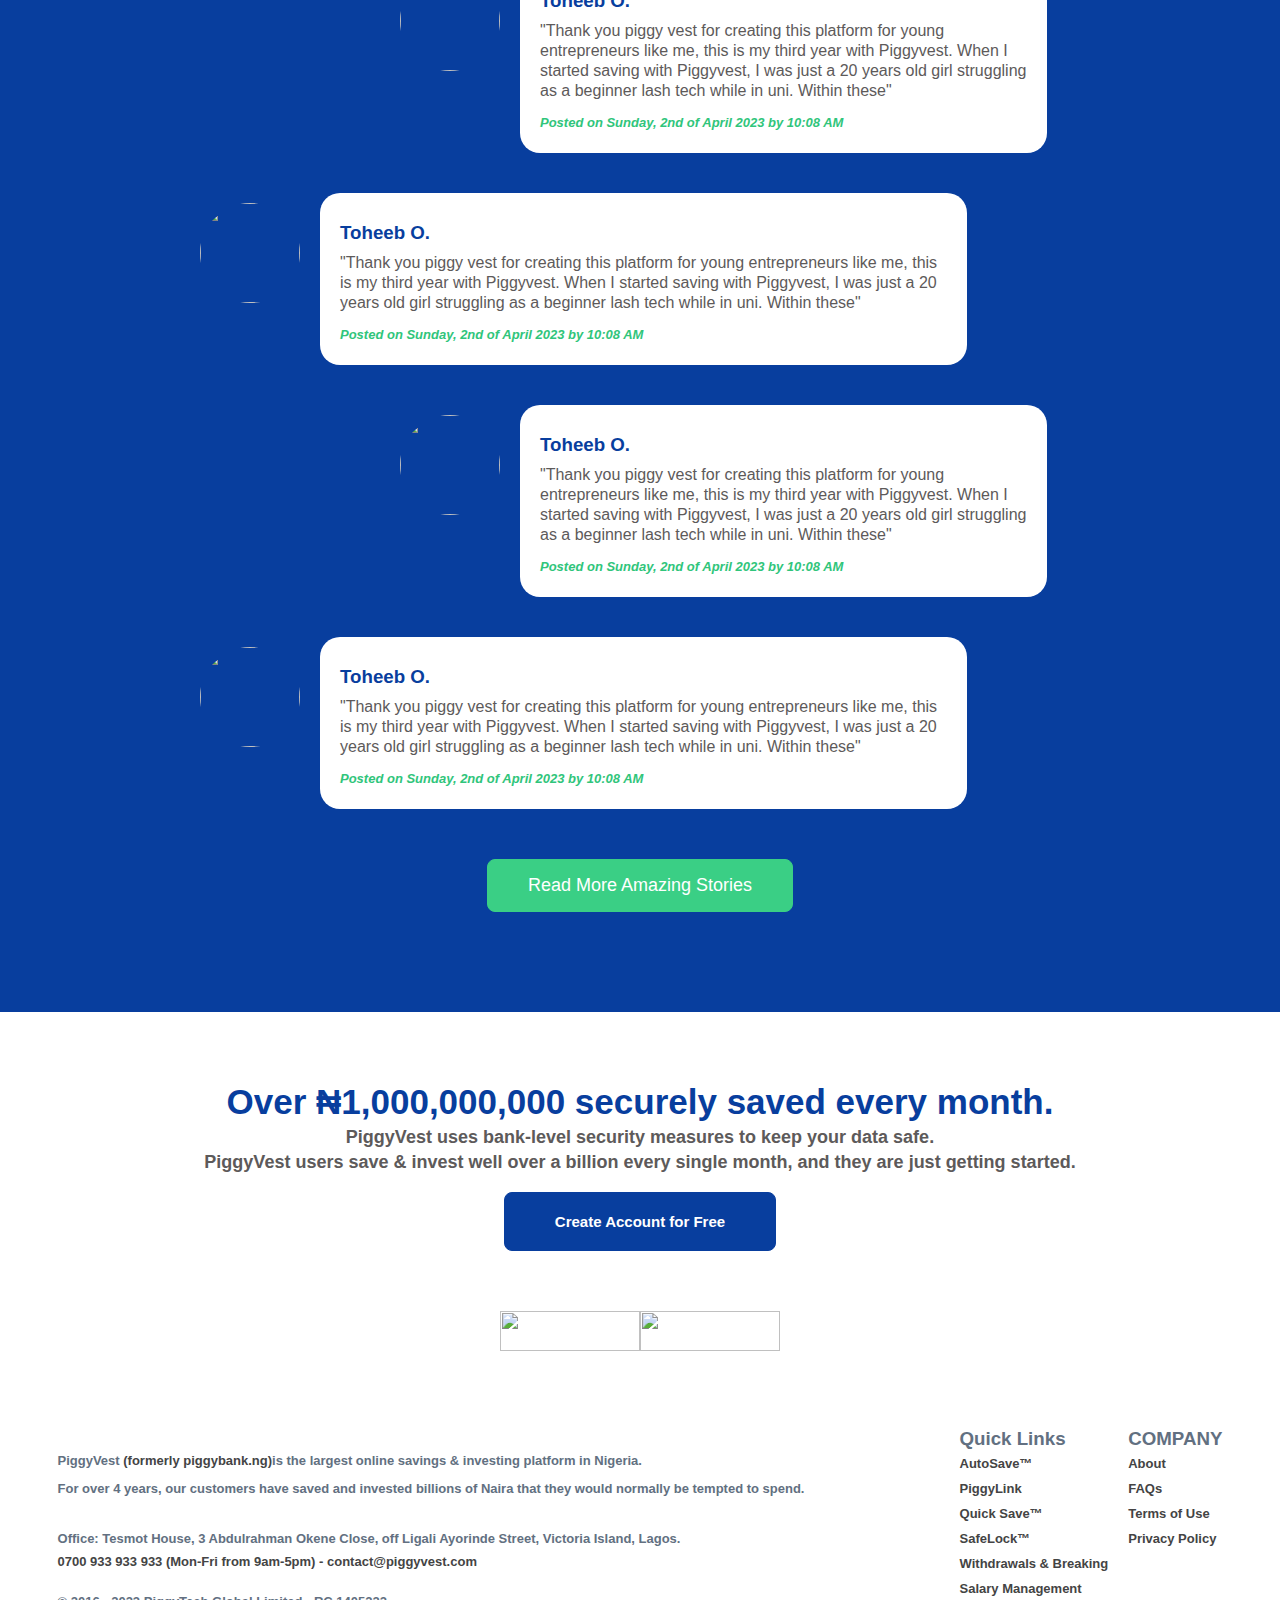
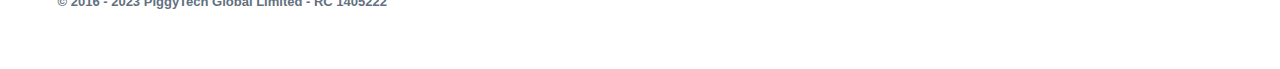
==== commit de1ac55e: "navbar fixed" ====
--- a/index.html
+++ b/index.html
@@ -4,11 +4,12 @@
     <meta charset="UTF-8">
     <meta http-equiv="X-UA-Compatible" content="IE=edge">
     <meta name="viewport" content="width=device-width, initial-scale=1.0">
+    <meta name="viewport" content="width=device-width, initial-scale=1">
     <link href="https://fonts.googleapis.com/css?family=Varela+Round|Muli:200,400,800|Poppins|Lato|Playfair+Display" rel="stylesheet">
     <link rel="stylesheet" href="./style.css">
     <title>piggyvest</title>
 </head>
-<body>
+<body class="">
     <header>
         <nav class="nav-bar">
             <div class="logo">
--- a/style.css
+++ b/style.css
@@ -4,43 +4,25 @@
     margin: 0;
     box-sizing: border-box;
 }
-.nav-bar{
-    position: fixed;
-    width: 100%;
-    min-height: 70px;
-    display: flex;
-    justify-content: space-between;
-    align-items: center;
-    padding: 0 50px;
-    background-color: white;
-    z-index: 1;
-    /* border: 1px solid black; */
-}
+
 .logo img{
     width: 200px;
     /* margin-left: 20px; */
 }
+
+body.overflow{
+    overflow: hidden;
+}
+
 .bar{
     position: relative;
     top: 20px;
     right: 20px;
     font-size: 30px;
 }
-.links{
-    list-style: none;
-    display: flex;
-    justify-content: space-between;
-    align-items: center;
-    gap: 40px;
-}
 a{
     text-decoration: none;
     color: #144499;
-}
-
-.hamburger{
-    display: none;
-    cursor: pointer;
 }
 .bar{
     display: block;
@@ -50,44 +32,31 @@
     /* -webkit-transition: all 0.2s ease-in-out; */
     transition: all 0.2s ease-in-out;
     background-color: #144499;
+    z-index: 1;
 }
 .bar.active{
     background-color: white;
 }
-.li-s{
-    display: none;
-}
-.btn{
-    padding: 10px 30px;
-    background-color: white;
-    color: #144499;
-    border-radius: 7px;
-    border-color: #144499;
-}
-.btn:hover{
-    background-color: #144499;
-    color: white;
-    transition: 0.5s ease-in;
-    cursor: pointer;
-}
-html{
-    position: absolute;
+
+/* html{
+    position: relative;
     padding: 0;
     margin: 0;
+    left: 0;
+    right: 0;
     /* white-space: normal; */
     /* width: fit-content; */
-    /* overflow-x: hidden; */
-}
+    /* overflow-x: hidden; 
+} */
 body{
-
-    /* font-family: 'poppins',sans-serif; */
     font-family: 'CircularStd', sans-serif;
 } 
-
 .intro-container{
     display: grid;
-    grid-template-columns: repeat(2, 1fr);
+    
     padding: 0 20px;
+    width: 100%;
+    justify-content: space-around;
 }
 .intro-container .intro-content{
     /* border: 1px solid red; */
@@ -112,7 +81,8 @@
     top: 40px;
     /* border: 1px solid #144499 ; */
     padding-top: 100px;
-    /* width: 100%; */
+    left: 0;
+    right: 0;
 }
 #under{
     text-align: center;
@@ -218,10 +188,11 @@
 #cards{
     /* width: auto; */
     /* height: auto; */
-    padding: 50px 50px;
-    display: grid;
-    grid-template-columns: repeat(1, 1fr);
+    /* padding: 50px 50px; */
+    display: flex;
+    flex-wrap: wrap;
     align-items: center;
+    justify-content: center;
     /* place-items: center; */
     /* margin-left: -10px; */
 }
@@ -255,11 +226,28 @@
 .saver{
     text-align: center;
     margin-bottom: 30px;
+    padding-top: 30px;
+}
+.save-flex{
+    display: flex;
+    flex-direction: column;
+    align-items: center;
+    justify-content: center;
+}
+.save{
+    /* width: 350px; */
+    height: 400px;
+    border-radius: 10px;
+    margin-left: 0;
+    padding-left: 0;
 }
 .save-img{
-    display: none;
+    /* display: none; */
+    width: 50%;
     object-fit: cover;
-}
+    animation: slide-bottom 3s ease-in-out 0.2s infinite alternate-reverse both;
+}
+@keyframes slide-bottom{0%{transform:translateY(-10px)}100%{transform:translateY(10px)}}
 .saver h1{
     color: #144499;
     margin-bottom: 50px;
@@ -282,9 +270,6 @@
     margin-top: 10px;
     border-radius: 5px;
 }
-.save-img{
-    object-fit: cover;
-}
 .meet:hover{
     cursor: pointer;
     background-color: white;
@@ -451,23 +436,180 @@
     color: #444;
     padding-bottom: 20px;
 }
-
-
-
-@media screen and (min-width: 769px){
+.nav-bar{
+    padding: 0 20px;
+    /* width: 80%; */
+}
+.intro-container{
+    display: grid;
+    grid-template-columns: repeat(1, 1fr);
+    text-align: center;
+    display: flex;
+    justify-content: center;
+    align-items: center;
+    padding: 0;
+}
+.intro-content .create{
+    display: flex;
+    justify-content: center;
+    align-self: center;
+}
+.downloads{
+    display: flex;
+    justify-content: center;
+    align-self: center;
+}
+.intro-content .p1{
+    font-size: 13px;
+    font-weight: bold;
+}
+.hamburger{
+    display: block;
+    position: absolute;
+    margin-top: -30px;
+    top: 30px;
+    right: -5px;
+    cursor: pointer;
+}
+.hamburger.active .bar:nth-child(2){
+    opacity: 0;
+}
+.hamburger.active .bar:nth-child(1){
+    transform: translateY(8px) rotate(45deg);
+    background-color: white;
+}
+.hamburger.active .bar:nth-child(3){
+    background-color: white;
+    transform: translateY(-8px) rotate(-45deg);
+}
+
+.links{
+    position: fixed;
+    color: black;
+    /* margin-left: -40px; */
+    top: 0px;
+    right: -100%;
+    gap: 0;
+    flex-direction: column;
+    align-items: flex-start;
+    background-color: #144499;
+    width: 100%;
+    height: 100%;
+    justify-content: start;
+    opacity: .9;
+    transition: 0.4s;
+    z-index: 1;
+}
+a{
+    color: white;
+    font-size: 20px;
+    list-style: none;
+}
+.li{    
+    margin: 10px 0;
+    margin-left: 30px;
+    margin-top: 40px;
+    list-style: none;
+}
+.li a{
+    cursor: pointer;
+    list-style: none;
+}
+.links.active{
+    right: 0;
+}
+.li-s{
+    display: block;
+    padding-top: 25px;
+    padding-left: 25px;
+}
+.li-b{
+    display: none;
+}
+.blue{
+width: 100%;
+}
+.blue h1{
+font-size: 20px;
+}
+
+
+
+@media screen and (min-width: 768px){
+    .nav-bar{
+        position: fixed;
+        width: 100%;
+        min-height: 70px;
+        display: flex;
+        justify-content: space-between;
+        align-items: center;
+        padding: 0 50px;
+        background-color: white;
+        z-index: 1;
+        /* border: 1px solid black; */
+    }
+    .hamburger{
+        display: none;
+        cursor: pointer;
+    }
+    .li-b{
+        display: block;
+    }
+    .li-s{
+        display: none;
+    }
+    .btn{
+        padding: 10px 30px;
+        background-color: white;
+        color: #144499;
+        border-radius: 7px;
+        border-color: #144499;
+    }
+    .btn:hover{
+        background-color: #144499;
+        color: white;
+        transition: 0.5s ease-in;
+        cursor: pointer;
+    }
+    .li{
+        margin-top: 0;
+        margin-left: 0;
+        list-style: none;
+    }
+    .links{
+        right: 0;
+        background-color: transparent;
+        color: black;
+        position: static;
+        gap: 25px;
+        display: flex;
+        flex-direction: row;
+        align-items: flex-end;
+        justify-content: flex-end;
+        margin-top: 0;
+        transition: none;
+    }
+    .li a{
+        color: #0d377e;
+        list-style: none;
+        font-size: 18px;
+        font-weight: bold;
+    }
     #cards{
         /* width: 50px; */
         /* border: 1px solid black; */
         /* width: fit-content; */
-        display: grid;
-        grid-template-columns: repeat(3, 1fr);
+        display: flex;
+        flex-wrap: wrap;
+        justify-content: center;
+        align-items: center;
         /* place-items: center; */
         /* padding: 0 50px; */
         /* margin-left: -8px; */
         /* padding-left: 100px;
         padding-right: 100px; */
         /* padding: 0 100px; */
-        grid-gap: 5px;
+        gap: 5px;
     }
     #under{
         display: flex;
@@ -476,15 +618,27 @@
     }
     .intro-image{
         display: block;
-        /* margin-left: -1500px; */
-        /* margin-top: -40px; */
-        /* border: 1px solid green; */
-        /* margin-left: -500px; */
-        /* padding-left: -50px; */
-        /* padding-right: 40px; */
-        /* flex-grow: 1; */
-        /* width: 100%; */
-        /* width: 500px; */
+        width: 50%;
+    }
+    .image{
+        width: 90%;
+        margin-left: -30px;
+    }
+    .intro-content{
+        text-align: start;
+        align-items: start;
+        justify-content: flex-start;
+        width: 50%;
+        margin-left: 20px;
+    }
+    .intro-content .title{
+        font-size: 35px;
+    }
+    .intro-content .p1{
+        font-size: 17px;
+    }
+    .intro-content .create, .downloads{
+        align-self: flex-start;
     }
     .left{
         text-align: start;
@@ -492,13 +646,9 @@
         width: 100%;
         padding-top: 50px;
         margin-right: -300px;
-        /* line-height: 0; */
-        /* margin-right: 300px; */
     }
     .title{
         font-size: 33px;
-        /* line-height: 52px; */
-        /* letter-spacing: -2px; */
     }
     .p1{
         font-size: .960rem;
@@ -507,10 +657,6 @@
     }
     .earn{
         font-size: .960rem;
-        font-weight: bold;
-    }
-    .links{
-        font-size: large;
         font-weight: bold;
     }
     .links a:hover{
@@ -551,8 +697,10 @@
     }
     .save-flex{
         display: flex;
+        flex-direction: row;
         /* gap: 10px; */
         padding: 0 100px;
+        align-items: center;
         /* margin-left: 230px; */
         justify-content: space-evenly;
     }
@@ -657,96 +805,3 @@
 
 @keyframes slide-bottom{0%{transform:translateY(-30px)}100%{transform:translateY(30px)}}
 }
-
-
-@media(max-width: 768px){
-    .nav-bar{
-        padding: 0 20px;
-        /* width: 80%; */
-    }
-    .intro-container{
-        display: grid;
-        grid-template-columns: repeat(1, 1fr);
-        text-align: center;
-        display: flex;
-        justify-content: center;
-        align-items: center;
-        padding: 0;
-    }
-    .intro-content .create{
-        display: flex;
-        justify-content: center;
-        align-self: center;
-    }
-    .downloads{
-        display: flex;
-        justify-content: center;
-        align-self: center;
-    }
-    .intro-content .p1{
-        font-size: 13px;
-        font-weight: bold;
-    }
-.hamburger{
-    display: block;
-    position: absolute;
-    margin-top: -30px;
-    top: 30px;
-    right: -5px;
-}
-.hamburger.active .bar:nth-child(2){
-    opacity: 0;
-}
-.hamburger.active .bar:nth-child(1){
-    transform: translateY(8px) rotate(45deg);
-    background-color: white;
-}
-.hamburger.active .bar:nth-child(3){
-    background-color: white;
-    transform: translateY(-8px) rotate(-45deg);
-}
-
-.links{
-    position: fixed;
-    color: black;
-    /* margin-left: -40px; */
-    top: 0px;
-    right: -100%;
-    gap: 0;
-    flex-direction: column;
-    align-items: flex-start;
-    background-color: #144499;
-    width: 100%;
-    height: 100%;
-    justify-content: start;
-    opacity: .9;
-    transition: 0.4s;
-}
-a{
-    color: white;
-    font-size: 20px;
-}
-.li{    
-    margin: 10px 0;
-    margin-left: 30px;
-    margin-top: 40px;
-}
-.links.active{
-    right: 0;
-}
-.li-b{
-    display: none;
-}
-.li-s{
-    display: block;
-    padding-top: 25px;
-    padding-left: 25px;
-}
-.blue{
-    width: 100%;
-}
-.blue h1{
-    font-size: 20px;
-}
-
-}